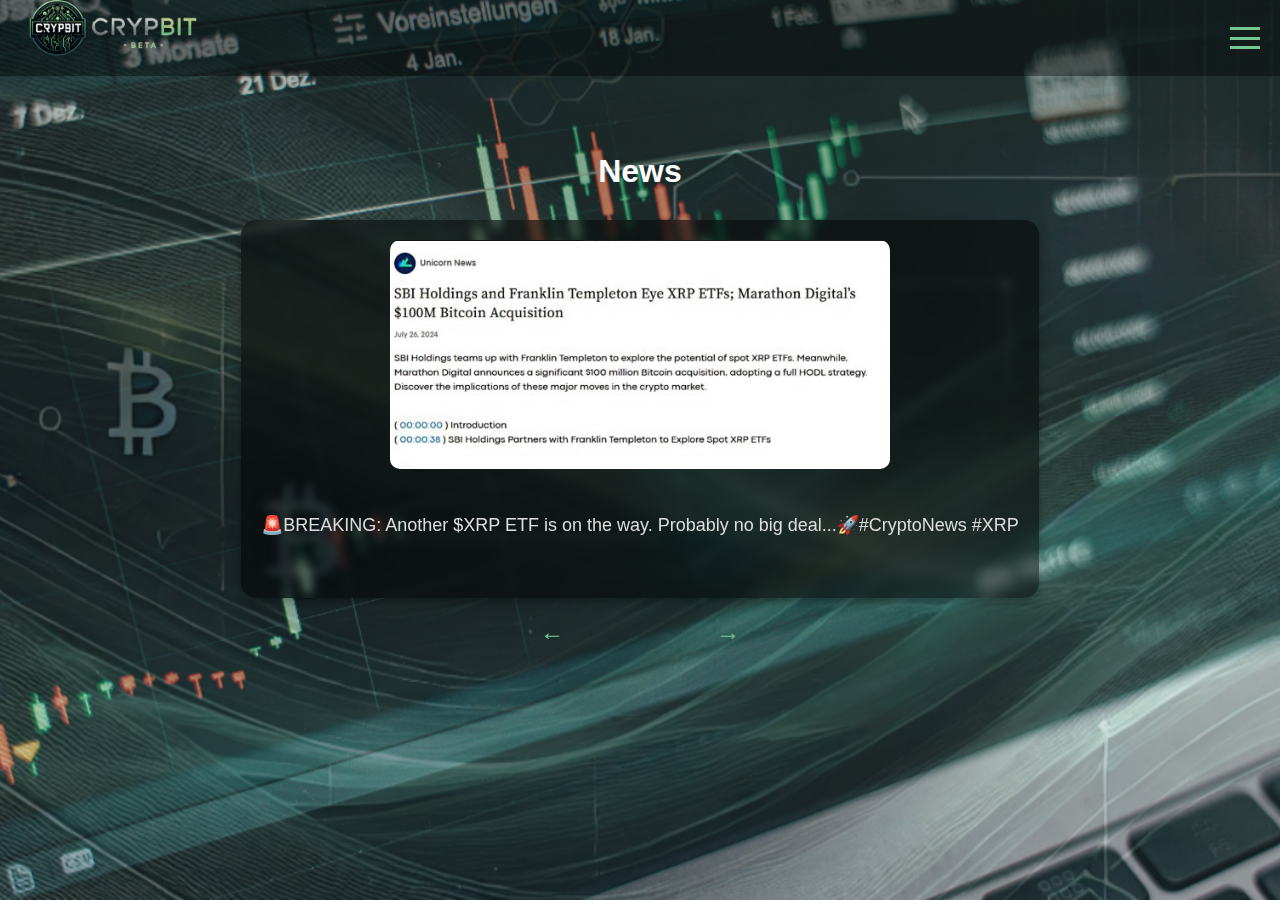
==== about.html @ fb212260 "commit" ====
<!DOCTYPE html>
<html lang="en">
  <head>
    <meta charset="UTF-8" />
    <meta name="viewport" content="width=device-width, initial-scale=1.0" />
    <title>News - CRYPBIT</title>
    <!-- General global CSS file -->
    <link rel="stylesheet" href="style.css" />
    <!-- Page specific CSS file -->
    <link rel="stylesheet" href="about.css" />
    <!-- Include jQuery for dynamic functionality -->
    <script src="https://code.jquery.com/jquery-3.6.0.min.js"></script>
  </head>
  <body>
    <!-- Header Section -->
    <header class="site-header">
      <div class="logo-container">
        <img src="image-removebg-preview.png" alt="Logo" />
      </div>

      <!-- Hamburger Menu -->
      <div class="hamburger-menu" id="hamburger">
        <span></span>
        <span></span>
        <span></span>
      </div>

      <!-- Mobile Navigation Menu -->
      <nav class="mobile-navigation" id="mobileNav">
        <ul class="nav-list">
          <li class="nav-item">
            <a href="index.html" class="nav-link">Home</a>
          </li>
          <li class="nav-item">
            <a href="about.html" class="nav-link">About</a>
          </li>
          <li class="nav-item">
            <a href="wallet.html" class="nav-link">Wallet</a>
          </li>
          <li class="nav-item">
            <a href="support.html" class="nav-link">Support</a>
          </li>
        </ul>
      </nav>
    </header>

    <!-- News Section -->
    <section id="news" class="news-section">
      <h2 class="section-title">News</h2>
      <div class="news-container">
        <div class="news-image">
          <img id="newsImage" src="news1.jpg" alt="News Image" />
        </div>
        <div class="news-text">
          <p id="newsText">
            Breaking: Crypto markets soar to new heights amid investor optimism.
          </p>
        </div>
      </div>
      <div class="news-navigation">
        <span id="prevArrow" class="arrow">&#8592;</span>
        <span id="nextArrow" class="arrow">&#8594;</span>
      </div>
    </section>

    <!-- JavaScript -->
    <script>
      $(document).ready(function () {
        // Dynamic News Data
        const newsData = [
          {
            image: "news1.jpg",
            text: "🚨BREAKING: Another $XRP ETF is on the way. Probably no big deal...🚀#CryptoNews #XRP ",
          },
          {
            image: "news2.jpg",
            text: "🚨BREAKING: Blackrock #BITCOIN spot ETF has 1:1 backing with real BTC! Your still early! 🚀#CryptoNews ",
          },
          {
            image: "news3.jpg",
            text: "🚨BREAKING: USA SEC Chair Gary Gensler to step down! 🚀#CryptoNews ",
          },
        ];

        let currentIndex = 0;

        // Function to update news content
        function updateNews(index) {
          $("#newsImage").attr("src", newsData[index].image);
          $("#newsText").text(newsData[index].text);
        }

        // Handle Arrow Clicks
        $("#prevArrow").click(function () {
          currentIndex = (currentIndex - 1 + newsData.length) % newsData.length;
          updateNews(currentIndex);
        });

        $("#nextArrow").click(function () {
          currentIndex = (currentIndex + 1) % newsData.length;
          updateNews(currentIndex);
        });

        // Auto-switch news every 20 seconds
        setInterval(function () {
          currentIndex = (currentIndex + 1) % newsData.length;
          updateNews(currentIndex);
        }, 4000);

        // Initial Load
        updateNews(currentIndex);
      });
    </script>
    <script src="script.js"></script>
  </body>
</html>
---- style.css ----
/* General Styling for Body and Background */
body {
  font-family: Arial, sans-serif;
  margin: 0;
  padding: 0;
  background: url("crypbitbackgroundtrans.png") no-repeat center center fixed;
  background-size: cover;
  color: #ddd;
}

/* Header Styling */
.site-header {
  display: flex;
  justify-content: space-between;
  align-items: center;
  padding: 8px 20px;
  background-color: rgba(0, 0, 0, 0.4);
  color: #fff;
  height: 60px;
}

.logo-container img {
  max-width: 200px;
  height: auto;
}

/* Hamburger Menu */
.hamburger-menu {
  display: flex;
  cursor: pointer;
  width: 30px;
  height: 22px;
  flex-direction: column;
  justify-content: space-between;
}

.hamburger-menu span {
  width: 100%;
  height: 3px;
  background-color: #76c893;
  transition: all 0.3s;
}

/* Mobile Navigation Menu */
.mobile-navigation {
  display: none;
  position: absolute;
  top: 60px;
  right: 20px;
  width: 200px;
  background-color: rgba(0, 0, 0, 0.3);
  border-radius: 5px;
  padding: 15px 0;
}

.mobile-navigation.active {
  display: block;
}

.nav-list {
  list-style: none;
  padding: 0;
  margin: 0;
  text-align: center;
}

.nav-item {
  padding: 10px 0;
}

.nav-link {
  color: #fff;
  text-decoration: none;
  transition: color 0.3s;
}

.nav-link:hover {
  color: #757373;
}

/* Section Titles and Descriptions */
.section-title {
  font-size: 28px;
  color: #fff;
  margin-bottom: 10px;
}

.section-description {
  font-size: 18px;
  color: #ddd;
  margin: 0 auto;
  max-width: 800px;
}
---- about.css ----
/* Center the News Section Content */
.news-section {
  display: flex;
  flex-direction: column;
  justify-content: center;
  align-items: center;
  text-align: center;
  padding: 50px 0;
}

/* Container for the image and text */
.news-container {
  display: flex;
  flex-direction: column;
  justify-content: center;
  align-items: center;
  max-width: 800px;
  margin: 0 auto;
  padding: 20px;
  background-color: rgba(0, 0, 0, 0.5); /* Semi-transparent background */
  border-radius: 15px;
  backdrop-filter: blur(5px);
  box-shadow: 0px 4px 10px rgba(0, 0, 0, 0.3);
}

/* Styling for the News Image */
.news-image img {
  max-width: 100%;
  width: 500px; /* Adjust width as needed */
  height: auto;
  border-radius: 10px;
  margin-bottom: 20px;
}

/* Text Styling */
.news-text {
  color: #ddd;
  font-size: 18px;
  line-height: 1.6;
  text-align: center;
  margin-bottom: 20px;
}

/* Title Styling */
.section-title {
  font-size: 32px;
  color: #fff;
  text-align: center;
  margin-bottom: 30px;
}

/* Navigation Arrows */
.news-navigation {
  display: flex;
  justify-content: space-between;
  width: 200px; /* Controls arrow spacing */
  margin-top: 20px;
}

.arrow {
  cursor: pointer;
  font-size: 24px; /* Adjust size for visibility */
  color: #76c893; /* Matches the theme */
  transition: color 0.3s;
}

.arrow:hover {
  color: #5ba67b; /* Slightly darker shade on hover */
}

/* Responsive Design for Smaller Screens */
@media (max-width: 768px) {
  .news-container {
    max-width: 100%;
    padding: 10px;
  }

  .news-image img {
    width: 100%;
  }

  .section-title {
    font-size: 28px;
  }

  .news-text {
    font-size: 16px;
  }

  .news-navigation {
    width: 150px;
  }

  .arrow {
    font-size: 20px;
  }
}
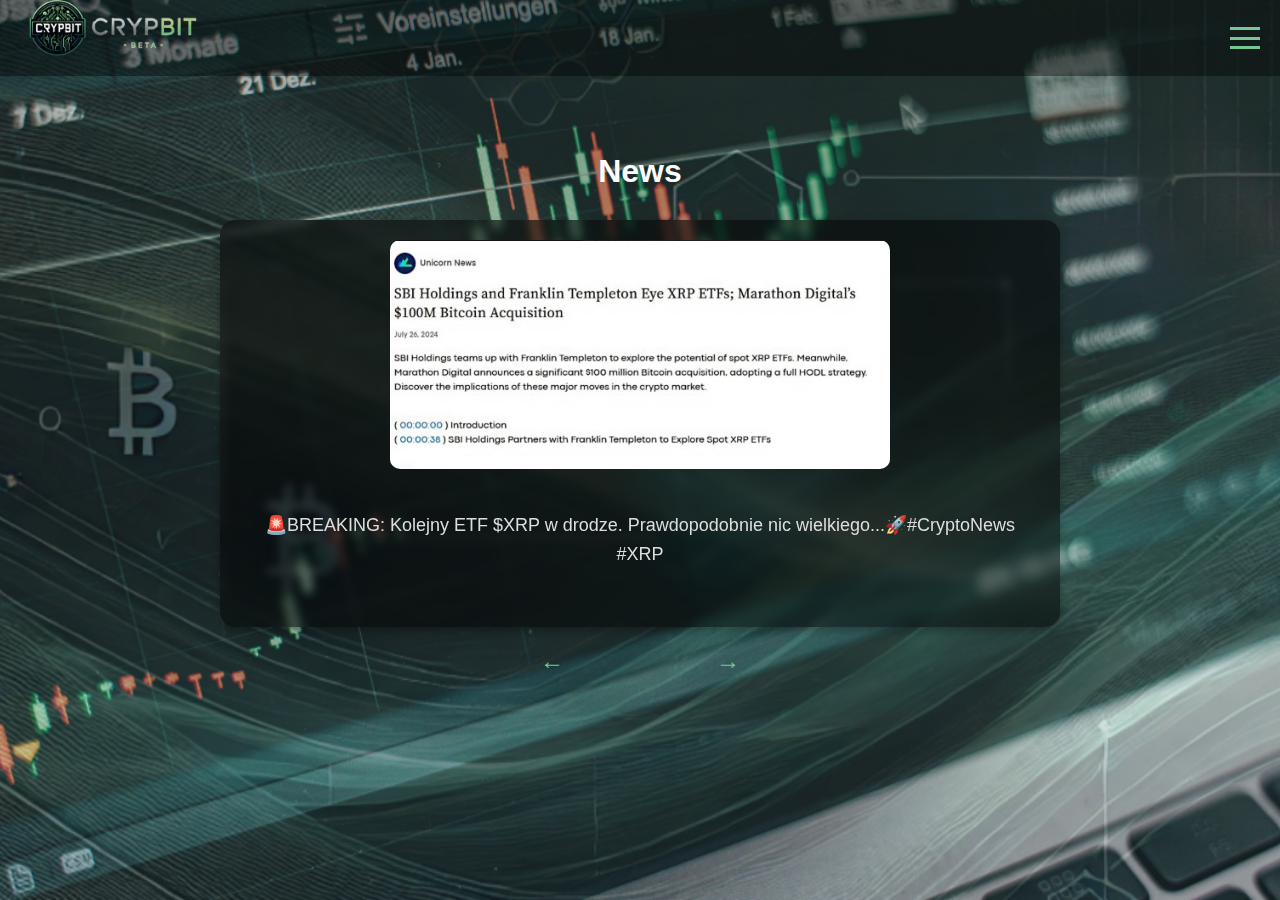
==== commit 78ada7cc: "commit changes xyz" ====
--- a/about.html
+++ b/about.html
@@ -4,35 +4,35 @@
     <meta charset="UTF-8" />
     <meta name="viewport" content="width=device-width, initial-scale=1.0" />
     <title>News - CRYPBIT</title>
-    <!-- General global CSS file -->
+    <!-- Ogólny globalny plik CSS -->
     <link rel="stylesheet" href="style.css" />
-    <!-- Page specific CSS file -->
+    <!-- Specyficzny plik CSS dla tej strony -->
     <link rel="stylesheet" href="about.css" />
-    <!-- Include jQuery for dynamic functionality -->
+    <!-- Dodanie jQuery do obsługi dynamicznych funkcji -->
     <script src="https://code.jquery.com/jquery-3.6.0.min.js"></script>
   </head>
   <body>
-    <!-- Header Section -->
+    <!-- Sekcja nagłówka -->
     <header class="site-header">
       <div class="logo-container">
         <img src="image-removebg-preview.png" alt="Logo" />
       </div>
 
-      <!-- Hamburger Menu -->
+      <!-- Menu hamburgerowe -->
       <div class="hamburger-menu" id="hamburger">
         <span></span>
         <span></span>
         <span></span>
       </div>
 
-      <!-- Mobile Navigation Menu -->
+      <!-- Mobilne menu nawigacyjne -->
       <nav class="mobile-navigation" id="mobileNav">
         <ul class="nav-list">
           <li class="nav-item">
             <a href="index.html" class="nav-link">Home</a>
           </li>
           <li class="nav-item">
-            <a href="about.html" class="nav-link">About</a>
+            <a href="about.html" class="nav-link">News</a>
           </li>
           <li class="nav-item">
             <a href="wallet.html" class="nav-link">Wallet</a>
@@ -44,12 +44,12 @@
       </nav>
     </header>
 
-    <!-- News Section -->
+    <!-- Sekcja wiadomości -->
     <section id="news" class="news-section">
       <h2 class="section-title">News</h2>
       <div class="news-container">
         <div class="news-image">
-          <img id="newsImage" src="news1.jpg" alt="News Image" />
+          <img id="newsImage" src="news1.jpg" alt="Obraz wiadomości" />
         </div>
         <div class="news-text">
           <p id="newsText">
@@ -63,34 +63,34 @@
       </div>
     </section>
 
-    <!-- JavaScript -->
+    <!-- Sekcja JavaScriptu -->
     <script>
       $(document).ready(function () {
-        // Dynamic News Data
+        // Dane dynamiczne dla wiadomości
         const newsData = [
           {
             image: "news1.jpg",
-            text: "🚨BREAKING: Another $XRP ETF is on the way. Probably no big deal...🚀#CryptoNews #XRP ",
+            text: "🚨BREAKING: Kolejny ETF $XRP w drodze. Prawdopodobnie nic wielkiego...🚀#CryptoNews #XRP ",
           },
           {
             image: "news2.jpg",
-            text: "🚨BREAKING: Blackrock #BITCOIN spot ETF has 1:1 backing with real BTC! Your still early! 🚀#CryptoNews ",
+            text: "🚨BREAKING: Blackrock #BITCOIN spot ETF jest w pełni zabezpieczony prawdziwym BTC! Nadal jesteś wcześnie! 🚀#CryptoNews ",
           },
           {
             image: "news3.jpg",
-            text: "🚨BREAKING: USA SEC Chair Gary Gensler to step down! 🚀#CryptoNews ",
+            text: "🚨BREAKING: Przewodniczący SEC USA, Gary Gensler, zrezygnuje! 🚀#CryptoNews ",
           },
         ];
 
         let currentIndex = 0;
 
-        // Function to update news content
+        // Funkcja do aktualizacji treści wiadomości
         function updateNews(index) {
           $("#newsImage").attr("src", newsData[index].image);
           $("#newsText").text(newsData[index].text);
         }
 
-        // Handle Arrow Clicks
+        // Obsługa kliknięć strzałek
         $("#prevArrow").click(function () {
           currentIndex = (currentIndex - 1 + newsData.length) % newsData.length;
           updateNews(currentIndex);
@@ -101,13 +101,13 @@
           updateNews(currentIndex);
         });
 
-        // Auto-switch news every 20 seconds
+        // Automatyczna zmiana wiadomości co 20 sekund
         setInterval(function () {
           currentIndex = (currentIndex + 1) % newsData.length;
           updateNews(currentIndex);
         }, 4000);
 
-        // Initial Load
+        // Wczytanie początkowej wiadomości
         updateNews(currentIndex);
       });
     </script>
--- a/style.css
+++ b/style.css
@@ -1,4 +1,4 @@
-/* General Styling for Body and Background */
+/* Stylizacja ogólna dla ciała strony */
 body {
   font-family: Arial, sans-serif;
   margin: 0;
@@ -8,7 +8,7 @@
   color: #ddd;
 }
 
-/* Header Styling */
+/* Nagłówek strony */
 .site-header {
   display: flex;
   justify-content: space-between;
@@ -24,7 +24,7 @@
   height: auto;
 }
 
-/* Hamburger Menu */
+/* Stylizacja menu hamburgerowego */
 .hamburger-menu {
   display: flex;
   cursor: pointer;
@@ -41,7 +41,7 @@
   transition: all 0.3s;
 }
 
-/* Mobile Navigation Menu */
+/* Mobilne menu nawigacyjne */
 .mobile-navigation {
   display: none;
   position: absolute;
@@ -57,6 +57,7 @@
   display: block;
 }
 
+/* Lista nawigacji */
 .nav-list {
   list-style: none;
   padding: 0;
@@ -78,7 +79,7 @@
   color: #757373;
 }
 
-/* Section Titles and Descriptions */
+/* Tytuły i opisy sekcji */
 .section-title {
   font-size: 28px;
   color: #fff;
--- a/about.css
+++ b/about.css
@@ -1,4 +1,4 @@
-/* Center the News Section Content */
+/* Wyśrodkowanie zawartości sekcji wiadomości */
 .news-section {
   display: flex;
   flex-direction: column;
@@ -8,7 +8,7 @@
   padding: 50px 0;
 }
 
-/* Container for the image and text */
+/* Kontener dla obrazu i tekstu wiadomości */
 .news-container {
   display: flex;
   flex-direction: column;
@@ -17,22 +17,22 @@
   max-width: 800px;
   margin: 0 auto;
   padding: 20px;
-  background-color: rgba(0, 0, 0, 0.5); /* Semi-transparent background */
+  background-color: rgba(0, 0, 0, 0.5); /* Półprzezroczyste tło */
   border-radius: 15px;
-  backdrop-filter: blur(5px);
-  box-shadow: 0px 4px 10px rgba(0, 0, 0, 0.3);
+  backdrop-filter: blur(5px); /* Efekt rozmycia w tle */
+  box-shadow: 0px 4px 10px rgba(0, 0, 0, 0.3); /* Subtelny cień */
 }
 
-/* Styling for the News Image */
+/* Stylizacja obrazu wiadomości */
 .news-image img {
   max-width: 100%;
-  width: 500px; /* Adjust width as needed */
+  width: 500px; /* Dostosowanie szerokości */
   height: auto;
   border-radius: 10px;
   margin-bottom: 20px;
 }
 
-/* Text Styling */
+/* Stylizacja tekstu wiadomości */
 .news-text {
   color: #ddd;
   font-size: 18px;
@@ -41,7 +41,7 @@
   margin-bottom: 20px;
 }
 
-/* Title Styling */
+/* Stylizacja tytułu sekcji */
 .section-title {
   font-size: 32px;
   color: #fff;
@@ -49,26 +49,26 @@
   margin-bottom: 30px;
 }
 
-/* Navigation Arrows */
+/* Stylizacja nawigacyjnych strzałek */
 .news-navigation {
   display: flex;
   justify-content: space-between;
-  width: 200px; /* Controls arrow spacing */
+  width: 200px; /* Odległość między strzałkami */
   margin-top: 20px;
 }
 
 .arrow {
   cursor: pointer;
-  font-size: 24px; /* Adjust size for visibility */
-  color: #76c893; /* Matches the theme */
+  font-size: 24px; /* Wielkość dla lepszej widoczności */
+  color: #76c893; /* Kolor dopasowany do motywu */
   transition: color 0.3s;
 }
 
 .arrow:hover {
-  color: #5ba67b; /* Slightly darker shade on hover */
+  color: #5ba67b; /* Ciemniejszy odcień na hover */
 }
 
-/* Responsive Design for Smaller Screens */
+/* Styl responsywny dla mniejszych ekranów */
 @media (max-width: 768px) {
   .news-container {
     max-width: 100%;
